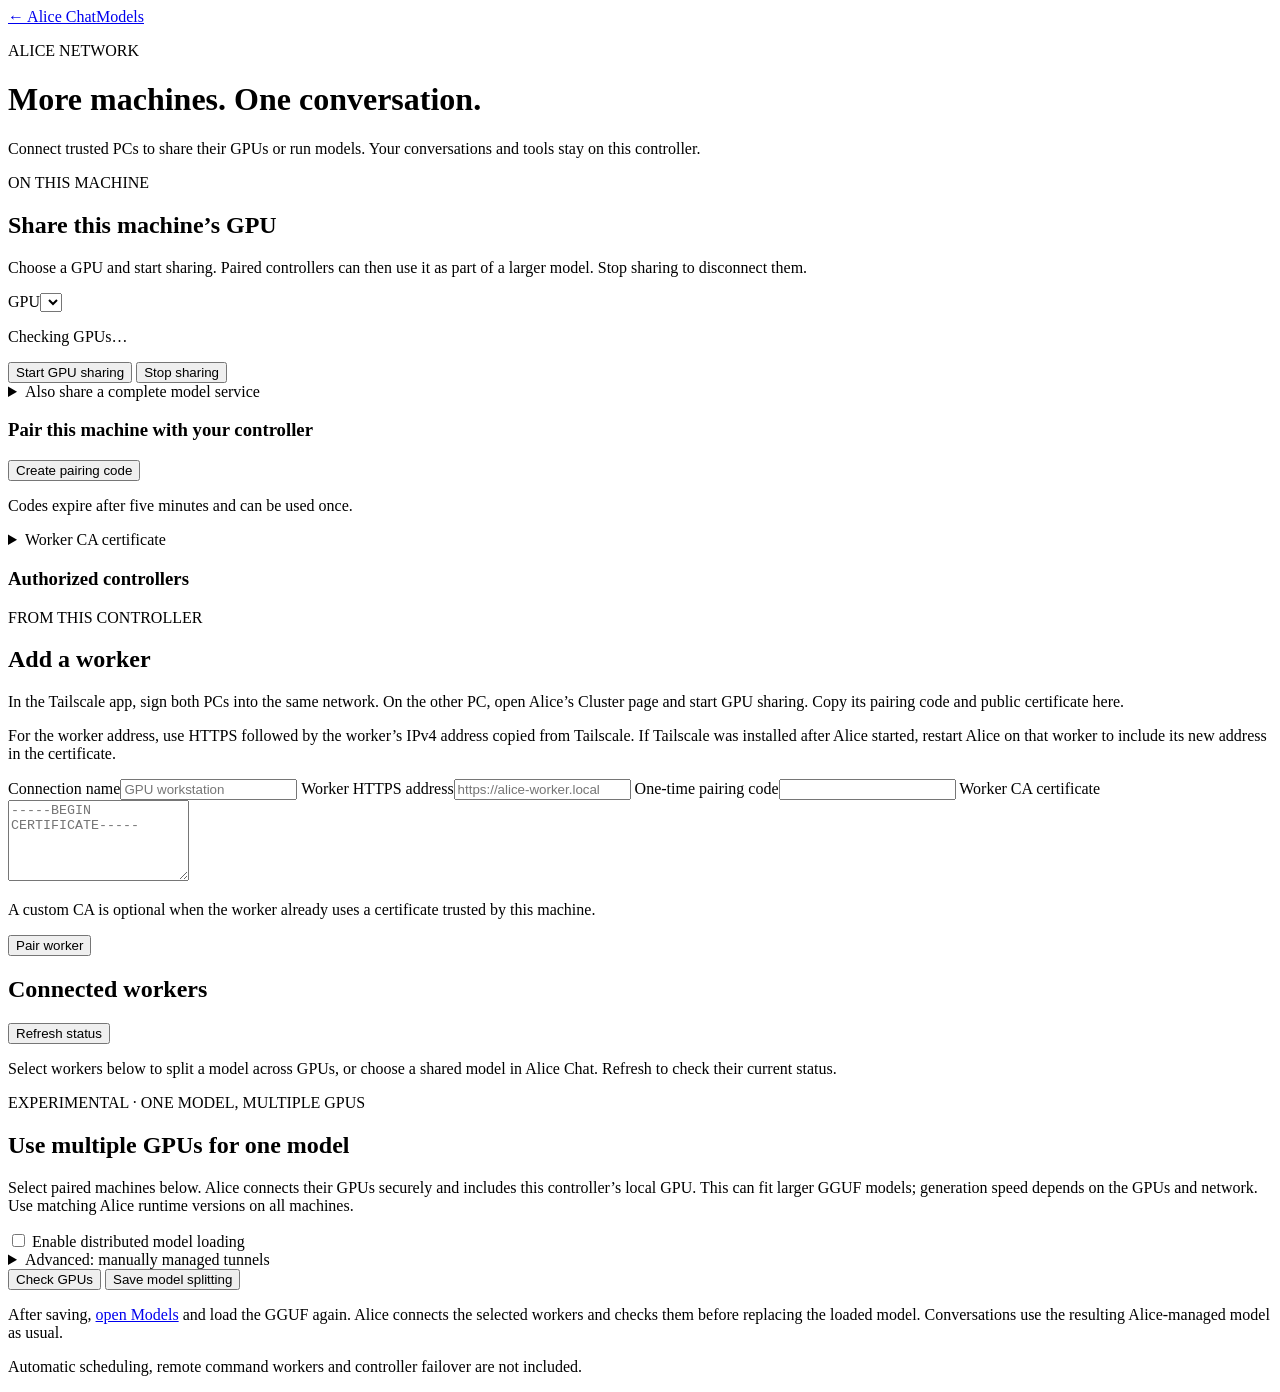
==== web/cluster.html @ f4024b3b "Add secure network workers, GPU sharing UI, and local runtime improvements" ====
<!doctype html>
<html lang="en">
<head>
  <meta charset="utf-8"><meta name="viewport" content="width=device-width,initial-scale=1">
  <title>Alice · Cluster</title>
  <link rel="stylesheet" href="/static/cluster.css">
  <script src="/static/cluster.js?v=gpu-controls-2" defer></script>
</head>
<body>
  <main>
    <nav><a href="/">← Alice Chat</a><a href="/models">Models</a></nav>
    <header><p class="eyebrow">ALICE NETWORK</p><h1>More machines. One conversation.</h1>
      <p>Connect trusted PCs to share their GPUs or run models. Your conversations and tools stay on this controller.</p>
    </header>
    <p id="notice" role="status" aria-live="polite"></p>
    <div class="columns">
      <section>
        <p class="eyebrow">ON THIS MACHINE</p><h2>Share this machine’s GPU</h2>
        <p>Choose a GPU and start sharing. Paired controllers can then use it as part of a larger model. Stop sharing to disconnect them.</p>
        <label>GPU<select id="gpu-device" aria-label="GPU to share"></select></label>
        <p id="gpu-status" role="status">Checking GPUs…</p>
        <div><button id="gpu-start" type="button">Start GPU sharing</button> <button id="gpu-stop" type="button" class="secondary">Stop sharing</button></div>
        <details><summary>Also share a complete model service</summary>
        <p>Enable sharing on the PC that will do the inference. It must run Alice with HTTPS enabled and be reachable from your controller.</p>
        <form id="worker-form">
          <label class="check"><input type="checkbox" id="enabled"> Enable inference worker</label>
          <label>Local provider<select id="provider" required></select></label>
          <label>Maximum simultaneous requests<input id="parallel" type="number" min="1" max="8" value="1" required></label>
          <button type="submit">Save sharing settings</button>
        </form>
        </details>
        <h3>Pair this machine with your controller</h3>
        <button id="pair-code" type="button" class="secondary">Create pairing code</button>
        <p>Codes expire after five minutes and can be used once.</p>
        <output id="code"></output>
        <details><summary>Worker CA certificate</summary>
          <p>Copy this public certificate directly from this worker into the controller form. Never copy a private key.</p>
          <textarea id="certificate" rows="8" readonly aria-label="Worker public CA certificate"></textarea>
        </details>
        <h3>Authorized controllers</h3><div id="controllers"></div>
      </section>
      <section>
        <p class="eyebrow">FROM THIS CONTROLLER</p><h2>Add a worker</h2>
        <p>In the Tailscale app, sign both PCs into the same network. On the other PC, open Alice’s Cluster page and start GPU sharing. Copy its pairing code and public certificate here.</p>
        <p>For the worker address, use HTTPS followed by the worker’s IPv4 address copied from Tailscale. If Tailscale was installed after Alice started, restart Alice on that worker to include its new address in the certificate.</p>
        <form id="join-form">
          <label>Connection name<input id="name" maxlength="80" placeholder="GPU workstation" required></label>
          <label>Worker HTTPS address<input id="url" type="url" placeholder="https://alice-worker.local" required></label>
          <label>One-time pairing code<input id="join-code" autocomplete="off" required></label>
          <label>Worker CA certificate<textarea id="ca" rows="5" placeholder="-----BEGIN CERTIFICATE-----"></textarea></label>
          <p>A custom CA is optional when the worker already uses a certificate trusted by this machine.</p>
          <button type="submit">Pair worker</button>
        </form>
      </section>
    </div>
    <section><div class="heading"><h2>Connected workers</h2><button id="refresh" class="secondary">Refresh status</button></div>
      <p>Select workers below to split a model across GPUs, or choose a shared model in Alice Chat. Refresh to check their current status.</p>
      <div id="nodes"></div>
    </section>
    <section>
      <p class="eyebrow">EXPERIMENTAL · ONE MODEL, MULTIPLE GPUS</p>
      <h2>Use multiple GPUs for one model</h2>
      <p>Select paired machines below. Alice connects their GPUs securely and includes this controller’s local GPU. This can fit larger GGUF models; generation speed depends on the GPUs and network. Use matching Alice runtime versions on all machines.</p>
      <form id="distributed-form">
        <label class="check"><input id="distributed-enabled" type="checkbox"> Enable distributed model loading</label>
        <div id="gpu-workers"></div>
        <details><summary>Advanced: manually managed tunnels</summary>
          <label>Additional local tunnel addresses<textarea id="distributed-endpoints" rows="3"></textarea></label>
        </details>
        <div><button id="distributed-probe" type="button" class="secondary">Check GPUs</button> <button type="submit">Save model splitting</button></div>
      </form>
      <pre id="distributed-devices" style="white-space:pre-wrap;overflow-wrap:anywhere" aria-live="polite"></pre>
      <p>After saving, <a href="/models">open Models</a> and load the GGUF again. Alice connects the selected workers and checks them before replacing the loaded model. Conversations use the resulting Alice-managed model as usual.</p>
    </section>
    <p class="footnote">Automatic scheduling, remote command workers and controller failover are not included.</p>
  </main>
</body>
</html>
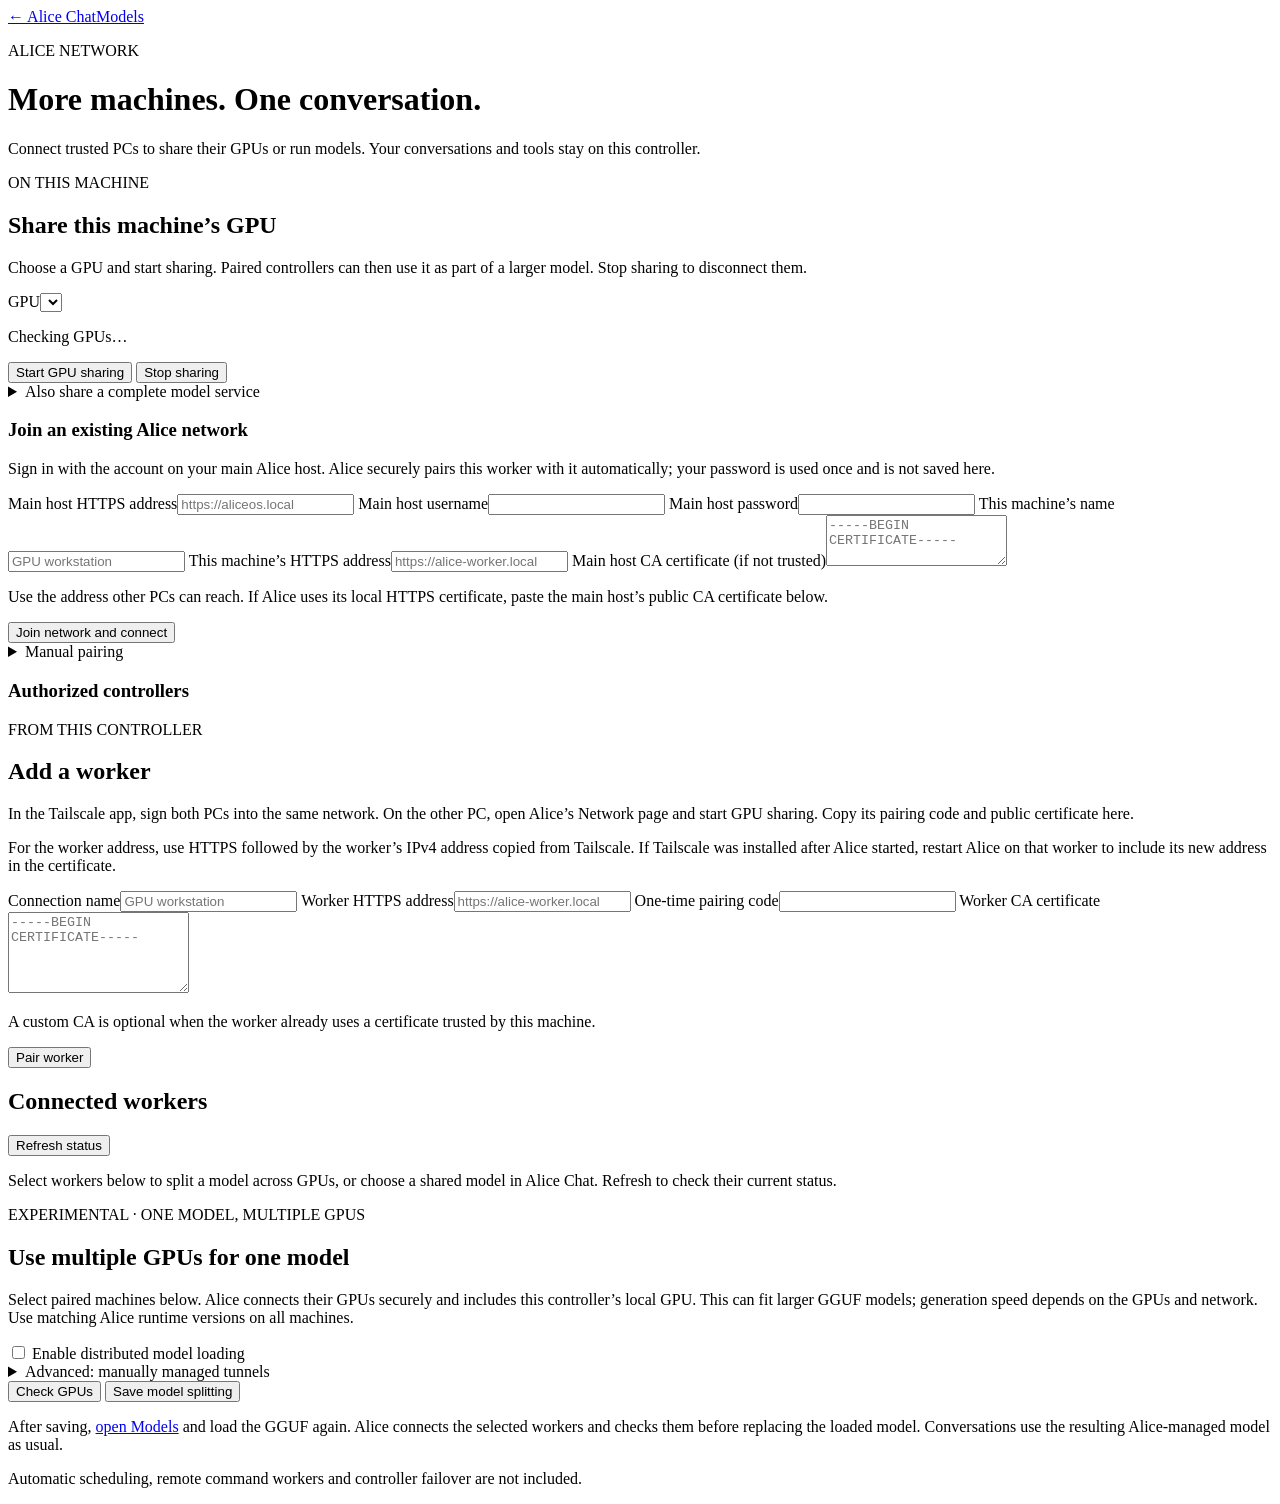
==== commit bbbd3f26: "Upgrade Alice interface, hands-free voice, telemetry, and local runtimes" ====
--- a/web/cluster.html
+++ b/web/cluster.html
@@ -2,11 +2,13 @@
 <html lang="en">
 <head>
   <meta charset="utf-8"><meta name="viewport" content="width=device-width,initial-scale=1">
-  <title>Alice · Cluster</title>
+  <title>Alice · Network</title>
   <link rel="stylesheet" href="/static/cluster.css">
+  <link rel="stylesheet" href="/static/refined.css?v=metrics-20260910">
+  <script src="/static/interface.js?v=finish-20260910" defer></script>
   <script src="/static/cluster.js?v=gpu-controls-2" defer></script>
 </head>
-<body>
+<body class="cluster-page">
   <main>
     <nav><a href="/">← Alice Chat</a><a href="/models">Models</a></nav>
     <header><p class="eyebrow">ALICE NETWORK</p><h1>More machines. One conversation.</h1>
@@ -29,6 +31,19 @@
           <button type="submit">Save sharing settings</button>
         </form>
         </details>
+        <h3>Join an existing Alice network</h3>
+        <p>Sign in with the account on your main Alice host. Alice securely pairs this worker with it automatically; your password is used once and is not saved here.</p>
+        <form id="network-join-form">
+          <label>Main host HTTPS address<input id="controller-url" type="url" placeholder="https://aliceos.local" required></label>
+          <label>Main host username<input id="controller-username" autocomplete="username" required></label>
+          <label>Main host password<input id="controller-password" type="password" autocomplete="current-password" required></label>
+          <label>This machine’s name<input id="network-worker-name" maxlength="80" placeholder="GPU workstation" required></label>
+          <label>This machine’s HTTPS address<input id="network-worker-url" type="url" placeholder="https://alice-worker.local" required></label>
+          <label>Main host CA certificate (if not trusted)<textarea id="controller-ca" rows="3" placeholder="-----BEGIN CERTIFICATE-----"></textarea></label>
+          <p>Use the address other PCs can reach. If Alice uses its local HTTPS certificate, paste the main host’s public CA certificate below.</p>
+          <button type="submit">Join network and connect</button>
+        </form>
+        <details><summary>Manual pairing</summary>
         <h3>Pair this machine with your controller</h3>
         <button id="pair-code" type="button" class="secondary">Create pairing code</button>
         <p>Codes expire after five minutes and can be used once.</p>
@@ -37,11 +52,12 @@
           <p>Copy this public certificate directly from this worker into the controller form. Never copy a private key.</p>
           <textarea id="certificate" rows="8" readonly aria-label="Worker public CA certificate"></textarea>
         </details>
+        </details>
         <h3>Authorized controllers</h3><div id="controllers"></div>
       </section>
       <section>
         <p class="eyebrow">FROM THIS CONTROLLER</p><h2>Add a worker</h2>
-        <p>In the Tailscale app, sign both PCs into the same network. On the other PC, open Alice’s Cluster page and start GPU sharing. Copy its pairing code and public certificate here.</p>
+        <p>In the Tailscale app, sign both PCs into the same network. On the other PC, open Alice’s Network page and start GPU sharing. Copy its pairing code and public certificate here.</p>
         <p>For the worker address, use HTTPS followed by the worker’s IPv4 address copied from Tailscale. If Tailscale was installed after Alice started, restart Alice on that worker to include its new address in the certificate.</p>
         <form id="join-form">
           <label>Connection name<input id="name" maxlength="80" placeholder="GPU workstation" required></label>
